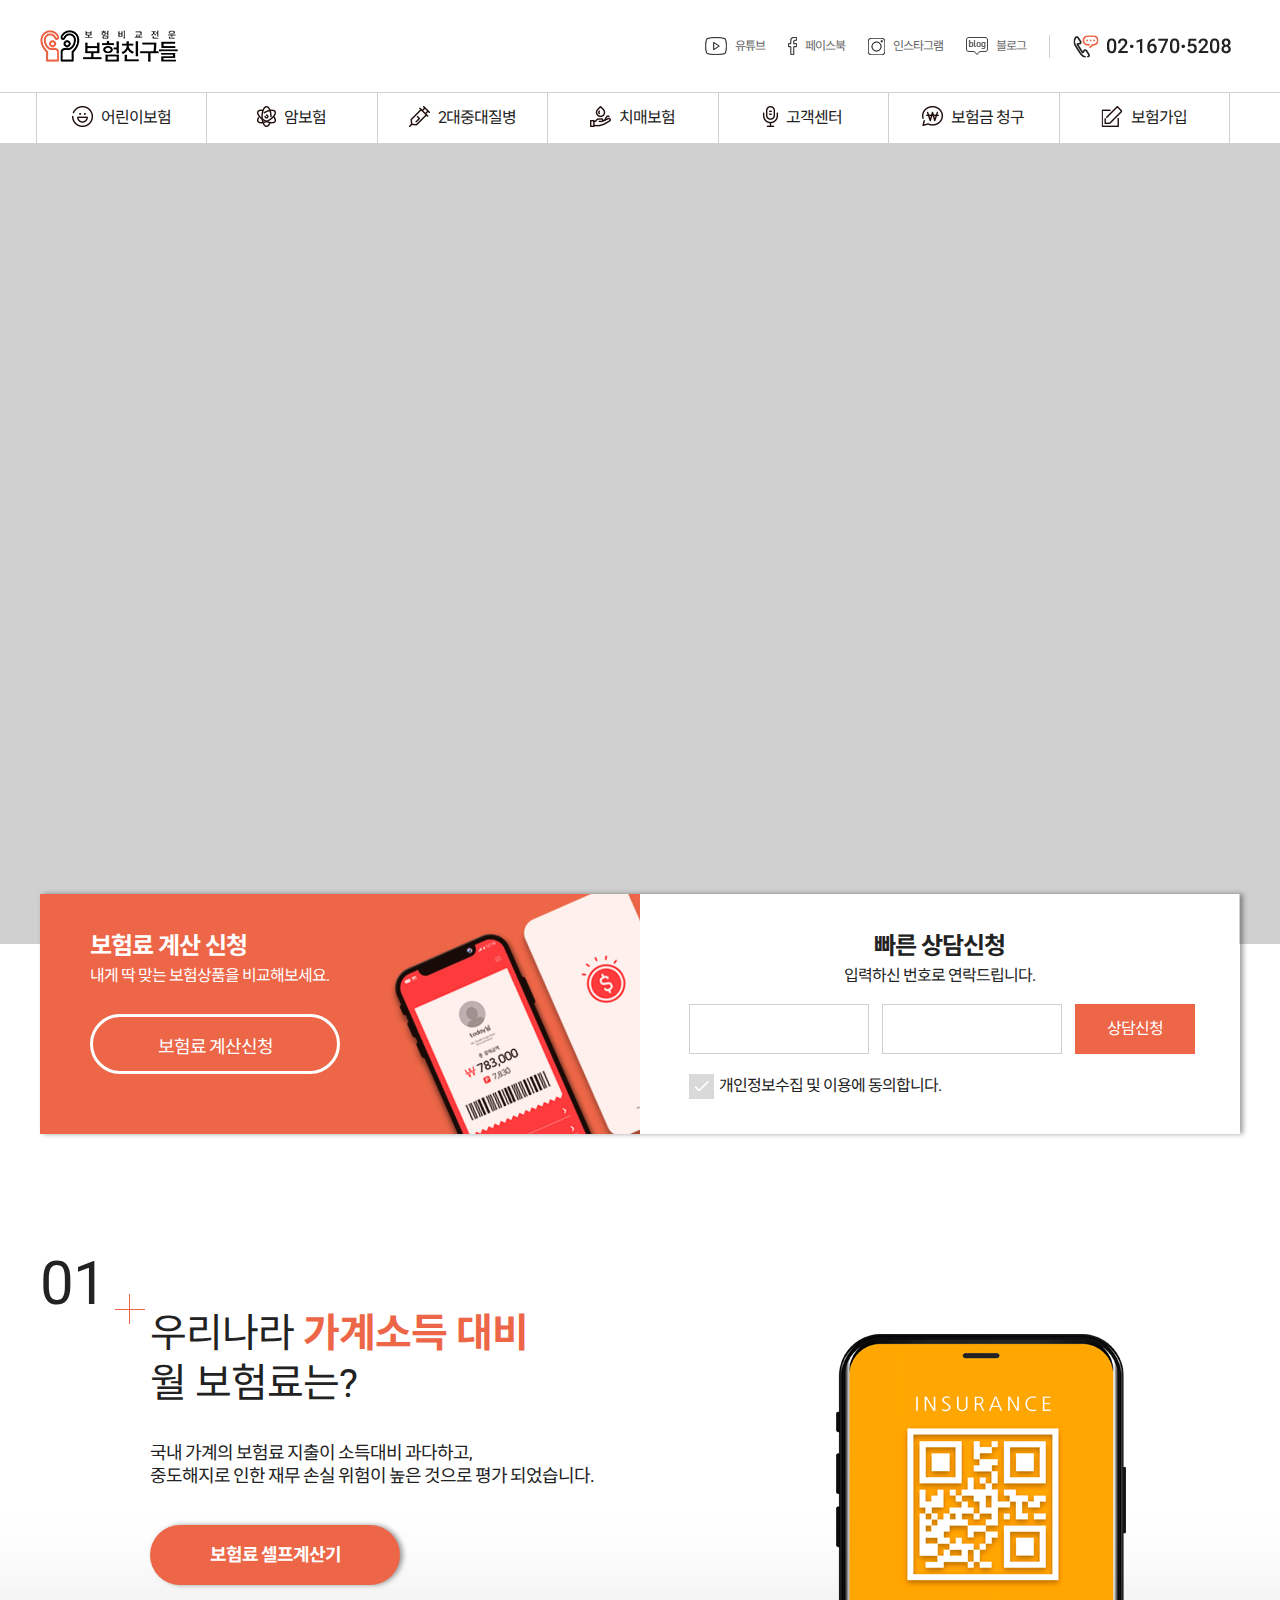
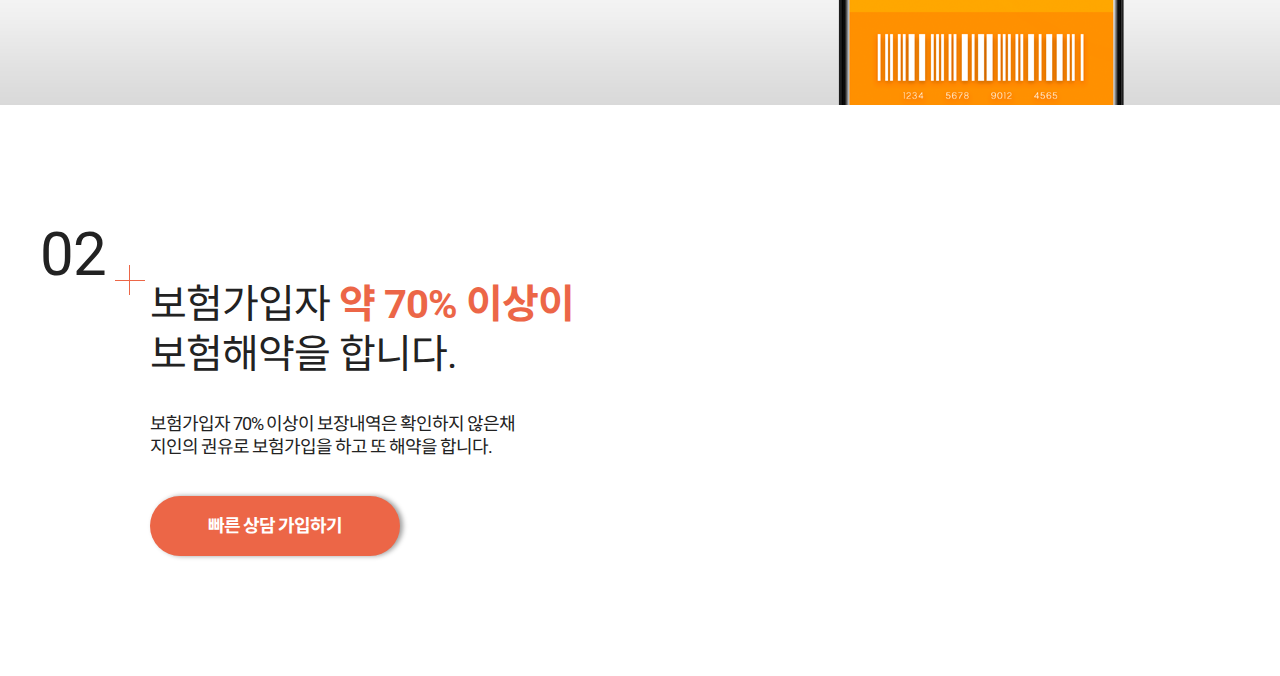
==== bm_main_re/index.html @ 1f509133 "no message" ====
<!DOCTYPE html>
<html lang="en">
<head>
    <meta charset="UTF-8">
    <meta name="viewport" content="width=device-width, initial-scale=1.0">
    <link rel="stylesheet" href="css/element.css">
    <link rel="stylesheet" href="css/default.css">
    <title>Document</title>
</head>
<body>
    <div id="wrap">
        <header>
                <div class="head">
                    <div class="wrap">
                    <h1><img src="image/logo.png" alt=""></h1>
                    <div class='head_caption'>
                        <ul>
                            <li>
                                <a href=''>
                                    <img src="image/head-youtube.png" alt="">
                                    <span>유튜브</span>
                                </a>
                            </li>
                            <li>
                                <a href=''>
                                    <img src="image/head-fb.png" alt="">
                                    <span>페이스북</span>
                                </a>
                            </li>
                            <li>
                                <a href=''>
                                    <img src="image/head-ins.png" alt="">
                                    <span>인스타그램</span>
                                </a>
                            </li>
                            <li>
                                <a href=''>
                                    <img src="image/head-blog.png" alt="">
                                    <span>블로그</span>
                                </a>
                            </li>
                        </ul>
                        <div class="line"></div>
                        <img src="image/head-tel.png" alt="">
                        </div>
                    </div>
                </div>




                <div class="gnb">
                    <div class="wrap">
                        <ul>
                            <li>
                                <a href="">
                                    <img src="image/gnb-1.png" alt="" class="beactive">
                                    <img src="image/active-gnb-1.png" alt="" class="active">
                                    <span>어린이보험</span>
                                </a>
                            </li>
                            <li>
                                <a href="">
                                    <img src="image/gnb-2.png" alt="" class="beactive">
                                    <img src="image/active-gnb-2.png" alt="" class="active">
                                    <span>암보험</span>
                                </a>
                            </li>
                            <li>
                                <a href="">
                                    <img src="image/gnb-3.png" alt="" class="beactive">
                                    <img src="image/active-gnb-3.png" alt="" class="active">
                                    <span>2대중대질병</span>
                                </a>
                            </li>
                            <li>
                                <a href="">
                                    <img src="image/gnb-4.png" alt="" class="beactive">
                                    <img src="image/active-gnb-4.png" alt="" class="active">
                                    <span>치매보험</span>
                                </a>
                            </li>
                            <li>
                                <a href="">
                                    <img src="image/gnb-5.png" alt="" class="beactive">
                                    <img src="image/active-gnb-5.png" alt="" class="active">
                                    <span>고객센터</span>
                                </a>
                            </li>
                            <li>
                                <a href="">
                                    <img src="image/gnb-6.png" alt="" class="beactive">
                                    <img src="image/active-gnb-6.png" alt="" class="active">
                                    <span>보험금 청구</span>
                                </a>
                            </li>
                            <li>
                                <a href="">
                                    <img src="image/gnb-7.png" alt="" class="beactive">
                                    <img src="image/active-gnb-7.png" alt="" class="active">
                                    <span>보험가입</span>
                                </a>
                            </li>
                        </ul>
                    </div>
                </div>
        </header>
        <section class="main con1 slider">

        </section>
        <section class='main con2 box_application'>
            <div class="wrap">
                <div class="application left_application">
                    <h3>보험료 계산 신청</h3>
                    <p>내게 딱 맞는 보험상품을 비교해보세요.</p>
                    <div class="btn">
                        보험료 계산신청
                    </div>
                    <img src="image/main-secion2-obj.png" alt="obj">
                </div>
                <div class="application right_application">
                    <h3>빠른 상담신청</h3>
                    <p>입력하신 번호로 연락드립니다.</p>
                    <div class="input_area">
                        <input type="text">
                        <input type="text">
                        <div class="submit">상담신청</div>
                    </div>
                    <div class="checkbox">
                        <input type="checkbox" id="checkbox_1" value="" />
                        <label for="checkbox_1">개인정보수집 및 이용에 동의합니다.</label>
                    </div>
                </div>
            </div>
        </section>
        <section class="main con3">
            <div class="wrap">
                <div class="text_area">
                    <h2>01 <img src="image/main-section-plus.png" alt=""></h2>
                    <h4>우리나라 <span>가계소득 대비</span></h4>
                    <h4>월 보험료는?</h4>
                    <p class='mt40'>국내 가계의 보험료 지출이 소득대비 과다하고,</p>
                    <p>중도해지로 인한 재무 손실 위험이 높은 것으로 평가 되었습니다.</p>
                    <div class="btn">보험료 셀프계산기</div>
                </div>
            </div>
        </section>
        <section class="main con4">
            <div class="wrap">
                <div class="text_area">
                    <h2>02 <img src="image/main-section-plus.png" alt=""></h2>
                    <h4>보험가입자 <span>약 70% 이상이</span></h4>
                    <h4>보험해약을 합니다.</h4>
                    <p class='mt40'>보험가입자 70% 이상이 보장내역은 확인하지 않은채 </p>
                    <p>지인의 권유로 보험가입을 하고 또 해약을 합니다.</p>
                    <div class="btn">빠른 상담 가입하기</div>
                </div>
            </div>
        </section>
    </div>
</body>
</html>
---- bm_main_re/css/element.css ----
@import url('https://fonts.googleapis.com/css?family=Noto+Sans+KR:300,400,700|Roboto:300,400,700&display=swap&subset=korean');
/* http://meyerweb.com/eric/tools/css/reset/ 
   v2.0 | 20110126
   License: none (public domain)
*/
html, body, div, span, applet, object, iframe,
h1, h2, h3, h4, h5, h6, p, blockquote, pre,
a, abbr, acronym, address, big, cite, code,
del, dfn, em, img, ins, kbd, q, s, samp,
small, strike, strong, sub, sup, tt, var,
b, u, i, center,
dl, dt, dd, ol, ul, li,
fieldset, form, label, legend,
table, caption, tbody, tfoot, thead, tr, th, td,
article, aside, canvas, details, embed, 
figure, figcaption, footer, header, hgroup, 
menu, nav, output, ruby, section, summary,
time, mark, audio, video {
	margin: 0;
	padding: 0;
	border: 0;
	font-size: 100%;
	font: inherit;
	vertical-align: baseline;
}
/* HTML5 display-role reset for older browsers */
article, aside, details, figcaption, figure, 
footer, header, hgroup, menu, nav, section {
	display: block;
}
body {
	line-height: 1;
}
ol, ul {
	list-style: none;
}
blockquote, q {
	quotes: none;
}
blockquote:before, blockquote:after,
q:before, q:after {
	content: '';
	content: none;
}
table {
	border-collapse: collapse;
	border-spacing: 0;
}
/* input */
input,textarea{font-weight:400; border-radius:0; box-sizing:border-box;
    -webkit-appearance:none;
    -moz-appearance:none;
	appearance:none;
	resize: none;
}
input{display:block; height:30px; padding:0 10px; line-height:30px; border:1px solid #e0e0e0; outline:none; transition:all 0.2s ease}
textarea{padding:10px; border:1px solid #e0e0e0; outline:none; transition:all 0.2s ease}
input:focus,select:focus,textarea:focus{border:1px solid #999; background:#f6f6f6; transition:all 0.2s ease}
select::-ms-expand{display:none}
select{
    position:relative; display:block; height:30px; font-weight:400; box-sizing:border-box;
    padding:0 5px; border:1px solid #e0e0e0; border-radius:0; outline:none; transition:all 0.2s ease;
    background:#fff url('../image/arrow_b.png') no-repeat right;
    -webkit-appearance:none;
    -moz-appearance:none;
}
select:focus{
    background:#fff url('../image/arrow_t.png') no-repeat right;
    border:1px solid #999;
}

/*table element*/
.t_center{text-align: center; padding: 0px;}
.col_l{ border-right: 1px solid #d0d0d0;}
td.col1{ text-align: center; }
th.row2{line-height: 100px; box-sizing: border-box;}
/* page */
.page{clear:both; margin:30px auto 10px auto; text-align:center}
.page span{cursor: pointer; display:inline-block; border:1px solid #dfdfdf; width:30px; height:30px; line-height:30px; background:#fff; margin: 2px; font-size: 14px;}
.page span.on{border:1px solid #ec6647; color:white; background-color: #ec6647;}
.page span:hover{border:1px solid #ec6647; color:#ec6647;}
.page span.none{pointer-events:none; opacity:0.3}
.page span img{width: 5px; vertical-align: middle; margin-top: -5px;}

/* Checkbox Setting */
.checkbox.checkbox-css {position:relative}
.checkbox.checkbox-css.checkbox-inline{
	padding-left: 0;
}
.checkbox.checkbox-css label{padding-left:25px; min-height:20px; margin-top:0px; margin-bottom:0; cursor:pointer; display:inline-block}
.checkbox.checkbox-css.light label:before {
	content: '';
	position: absolute;
	left:0;
	top:8px;
	width: 18px;
	height: 18px;
	border: 1px solid rgba(1,1,1,0.3);
}
.checkbox.checkbox-css label:before {
	content: '';
	position: absolute;
	left:0;
	top:8px;
	width: 18px;
	height: 18px;
	border: 1px solid #c0c0c0;
}
.checkbox.checkbox-css input {
	display: none;
}
.checkbox.checkbox-css input:checked + label:after {
	content: '\e876';
	position: absolute;
	top:10px; left:4px;
    font-family:'Material Icons';
	font-size: 14px;
    font-weight:600;	
	color: #fff;
	line-height: 14px;
	width: 14px;
	text-align: center;
}
.checkbox.checkbox-css input:checked + label:before {
	background: #348fe2;
	border-color: #348fe2;
}
.checkbox.checkbox-css input:checked + label{color:#348fe2; font-weight:700}
.checkbox.checkbox-css.checkbox-success input:checked + label:before {
	background: #00acac;
	border-color: #00acac;
}
.checkbox.checkbox-css.checkbox-success input:checked + label{color:#00acac; font-weight:700}
.checkbox.checkbox-css.checkbox-info input:checked + label:before {
	background: #49b6d6;
	border-color: #49b6d6;
}
.checkbox.checkbox-css.checkbox-info input:checked + label{color:#49b6d6; font-weight:700}
.checkbox.checkbox-css.checkbox-danger input:checked + label:before {
	background: #f4514a;
	border-color: #f4514a;
}
.checkbox.checkbox-css.checkbox-danger input:checked + label{color:#f4514a; font-weight:700}
.checkbox.checkbox-css.checkbox-warning input:checked + label:before {
	background: #f59c1a;
	border-color: #f59c1a;
}
.checkbox.checkbox-css.checkbox-warning input:checked + label{color:#f59c1a; font-weight:700}
.checkbox.checkbox-css.checkbox-inverse input:checked + label:before {
	background: #2d353c;
	border-color: #2d353c;
}
.checkbox.checkbox-css.checkbox-inverse input:checked + label{color:#2d353c; font-weight:700}
.checkbox{position:relative}
.checkbox input{display:none}
.checkbox label{padding-left:30px; min-height:20px; margin-top:4px; margin-bottom:0; cursor:pointer; display:inline-block}
.checkbox label:before {content: url(../image/icon_chk.png); position:absolute; top:0; left:0; width:25px; height:25px; background:#d9d9d9}
.checkbox input:checked + label:after {content: url(../image/icon_chk.png); position:absolute; top:0; left:0}
.checkbox input:checked + label:before {background:#ec6647}
.checkbox input:checked + label{color:#ec6647}

.privacy{max-width:1200px; margin:0 auto; margin-top:50px}
.p_box{width:100%; height:150px; border:1px solid #d9d9d9; background:#f9f9f9; padding:20px; box-sizing:border-box; overflow:hidden; overflow-y:scroll}
.privacy p{font-size:14px; margin-bottom:20px}
.privacy ol{list-style:decimal; margin-left:10px}
.privacy li{font-size:13px; color:#666; line-height:20px; margin-bottom:10px}
.privacy .checkbox{margin-top:10px}

.form_area{max-width:1200px; margin:0 auto; margin-top:50px; border-top:2px solid #444; border-bottom:1px solid #444}
.form_area input[type=text],select{display:inline-block; width:40%}
.form_area .form_select>div{display:inline-block; width:70%; text-align:center}
.form_area .form_select>div div{width:30%; display:inline-block; text-align:left; box-sizing:border-box}
.form_area .form_select>div div:nth-child(1){float:left}
.form_area .form_select>div div:nth-child(3){float:right}
.form_area .radio label{display:block; width:100%; height:40px; line-height:40px; border:1px solid #d9d9d9; box-sizing:border-box}
.form_area>div{display:block; width:100%; padding:10px 0; border-bottom:1px solid #f0f0f0}
.form_area>div>p{display:inline-block; width:20%; font-size:16px; padding-left:20px; vertical-align:middle}
.form_area>div:last-child{border-bottom:0}
.form_area .txt p{vertical-align:top}
.form_area .wid70 input{width:70%}
.form_area .wid20 input{width:20%}
textarea{position:relative; width:70%; height:200px; border:1px solid #d9d9d9; padding:10px; transition:all 0.3s ease;}
textarea:focus{border:1px solid #666; background:#f9f9f9}
	
	#nav-icon3{
		width: 30px;
		height: 30px;
		position: relative;
		display: none;
		top: 10px;
		-webkit-transform: rotate(0deg);
		-moz-transform: rotate(0deg);
		-o-transform: rotate(0deg);
		transform: rotate(0deg);
		-webkit-transition: .5s ease-in-out;
		-moz-transition: .5s ease-in-out;
		-o-transition: .5s ease-in-out;
		transition: .5s ease-in-out;
		cursor: pointer;
		overflow-x: hidden;
	}
	
	#nav-icon3 span{
		display: block;
		position: absolute;
		height: 3px;
		width: 100%;
		background: #222;
		border-radius: 9px;
		opacity: 1;
		left: 0;
		-webkit-transform: rotate(0deg);
		-moz-transform: rotate(0deg);
		-o-transform: rotate(0deg);
		transform: rotate(0deg);
		-webkit-transition: .25s ease-in-out;
		-moz-transition: .25s ease-in-out;
		-o-transition: .25s ease-in-out;
		transition: .25s ease-in-out;
	}
	
	#nav-icon3 span:nth-child(1) {
		top: 0px;
	}
	#nav-icon3 span:nth-child(2),#nav-icon3 span:nth-child(3) {
		top: 10px;
	}
	#nav-icon3 span:nth-child(4) {
		top: 20px;
		background-color: #ec6647;

	}
	/* #nav-icon3.open{right: 0%; position: absolute;} */
	#nav-icon3.open span:nth-child(1) {
		top: 18px;
		width: 0%;
	}
	
	#nav-icon3.open span:nth-child(2) {
		-webkit-transform: rotate(45deg);
		-moz-transform: rotate(45deg);
		-o-transform: rotate(45deg);
		transform: rotate(45deg);
		left: 0%;
	}
	
	#nav-icon3.open span:nth-child(3) {
		-webkit-transform: rotate(-45deg);
		-moz-transform: rotate(-45deg);
		-o-transform: rotate(-45deg);
		transform: rotate(-45deg);
	}
	
	#nav-icon3.open span:nth-child(4) {
		top: 18px;
		width: 0%;
		left: 50%;
	}
/* custom */
*{width: 100%; height: auto; background-size: cover; background-position: center; background-repeat: no-repeat;}
html,body,ul,ol,li,img,div,span,iframe,a,p,input,textarea,select,i{
	font-family:'Roboto','Noto Sans KR', sans-serif; font-weight:400; font-style:normal; font-size:16px; word-break:keep-all; color:#222;text-decoration: none;
}
html,body{overflow-x: hidden; min-width: 360px;}
img{width: 100%; vertical-align: middle;}
h1,h2,h3,h4,h5,h6,p,div,span{letter-spacing: -1px;}
h2{font-size: 60px; text-align: left;}/*80px*/
h3{font-size: 24px;}
h4{font-size: 40px;}
h3.mid{font-size: 1.875rem;}/*30px*/
h5{font-size: 1.5rem;} /*24px*/
p{font-size: 1rem;} /*16px*/
div.wrap{max-width: 1200px; margin: 0 auto;}
div.btn{
	width: 250px;
    height: 60px;
	font-size: 18px;
	text-align: center;
    border-radius: 50px;
    box-sizing: border-box;
	line-height: 60px;
	cursor: pointer;
}
.pc{}
.mo{display: none;}

.mt40{
	margin-top: 40px;
}
---- bm_main_re/css/default.css ----
header {
    width: 100%;
    height: auto;
    border-bottom: 1px solid #d0d0d0;
}

header img {
    width: auto;
}

header div.head {
    padding: 30px 0px;
    border-bottom: 1px solid #d0d0d0;
}

header div.head h1 {
    width: 39%;
    display: inline-block;
}

header div.head h1 img {
    width: auto;
}

header div.head div.head_caption {
    display: inline-block;
    width: 60%;
    vertical-align: middle;
    text-align: right;
}

header div.head div.head_caption ul {
    display: inline;
}

header div.head div.head_caption ul li {
    display: inline;
    color: #666;
    margin-right: 20px;
}

header div.head div.head_caption ul li:nth-last-child(1) {
    margin: 0;
}

header div.head div.head_caption ul li span {
    color: #666;
    font-size: 12px;
    margin-left: 5px;
}

header div.head div.head_caption div.line {
    display: inline-block;
    width: 1px;
    height: 23px;
    background-color: #d0d0d0;
    vertical-align: middle;
    margin: 0px 20px;
}

div.gnb ul li {
    width: calc(100%/7);
    margin-left: -4px;
    text-align: center;
    box-sizing: border-box;
    border-right: 1px solid #d0d0d0;
    font-size: 16px;
    height: 50px;
    display: inline-block;
    vertical-align: middle;
    position: relative;
    line-height: 50px;
}

div.gnb ul li:nth-child(1) {
    border-left: 1px solid #d0d0d0;
}

div.gnb ul li:hover span {
    color: #ec6647;
}

img.active {
    display: none;
}

div.gnb ul li:hover img.beactive {
    display: none;
}

div.gnb ul li:hover img.active {
    display: inline;
}

div.gnb ul li:hover::after {
    width: 100%;
}

div.gnb ul li::after {
    content: '';
    display: block;
    position: relative;
    width: 0%;
    height: 2px;
    top: -1px;
    background-color: #ec6647;
    transition: 0.1s ease-in-out;
    margin: 0 auto;

}

div.gnb ul li img {
    vertical-align: middle;
    margin-top: -5px;
    margin-right: 5px;
}

div.gnb ul li span {
    vertical-align: top;
}

section.main.con1 {
    width: 100%;
    height: 800px;
    background-color: #d0d0d0;

}

section.main.con2 {
    height: auto;
    margin-top: -50px;
}

section.main.con2 div.wrap {
    -webkit-box-shadow: 3px 0px 5px 0px rgba(0, 0, 0, 0.38);
    -moz-box-shadow: 3px 0px 5px 0px rgba(0, 0, 0, 0.38);
    box-shadow: 3px 0px 5px 0px rgba(0, 0, 0, 0.38);
}

section.main.con2 div.application {
    width: 50%;
    padding: 40px 0px 0px 0px;
    box-sizing: border-box;
    display: inline-block;
    min-height: 240px;
    vertical-align: top;
}

section.main.con2 div.left_application {
    background-color: #ec6647;
    padding-left: 50px;
    position: relative;
    overflow: hidden;
}

section.main.con2 div.left_application img {
    width: auto;
    position: absolute;
    right: -80px;
    top: -10px
}

section.main.con2 div.left_application div.btn {
	border: 3px solid #fff;
    color: #fff;
    margin-top: 30px;
}
section.main.con2 div.application h3{font-weight: bold;}
section.main.con2 div.application h3,
section.main.con2 div.application p {
    color: #fff;
    margin-bottom: 10px;
}

section.main.con2 div.right_application {
    margin-left: -4px;
    background-color: #fff;
}

section.main.con2 div.right_application h3,
section.main.con2 div.right_application p {
    color: #222;
    text-align: center;
}
section.main.con2 div.right_application div.input_area{margin: 20px 0px; padding-left: 50px;}
section.main.con2 div.right_application input[type=text],
section.main.con2 div.right_application div.submit
{display: inline-block; max-width: 180px; height: 50px; vertical-align: middle; margin-right: 10px; box-sizing: border-box;}
section.main.con2 div.right_application div.input_area input[type=text]{border: 1px solid #d0d0d0;}
section.main.con2 div.right_application div.checkbox{margin-left: 50px;}
section.main.con2 div.right_application div.submit{max-width: 120px; background-color: #ec6647; line-height: 50px;cursor: pointer; color: #fff; text-align: center;}

section.main.con3 div.wrap,
section.main.con4 div.wrap
{padding: 120px 0px;}
section.main div.text_area {width: 50%; display: inline-block;}
section.main div.text_area h2{position: relative;}
section.main div.text_area h2 img{width: auto; position: absolute; bottom: -10px; left: 75px;}
section.main div.text_area h4 span{font-size: 40px; color: #ec6647; font-weight: bold;}
section.main div.text_area h4{padding-left: 110px; margin-bottom: 10px;}
section.main div.text_area p{padding-left: 110px; font-size: 18px; margin-bottom: 5px;}
section.main div.text_area div.btn{background-color: #ec6647; margin-left: 110px; margin-top: 40px; color: #fff; font-weight: bold;
    -webkit-box-shadow: 3px 0px 5px 0px rgba(0, 0, 0, 0.38);
    -moz-box-shadow: 3px 0px 5px 0px rgba(0, 0, 0, 0.38);
    box-shadow: 3px 0px 5px 0px rgba(0, 0, 0, 0.38);}

section.main.con3{background-image: url(../image/section-banner-gradiation_bg.png); background-size: auto; background-position:bottom; background-repeat: no-repeat;}
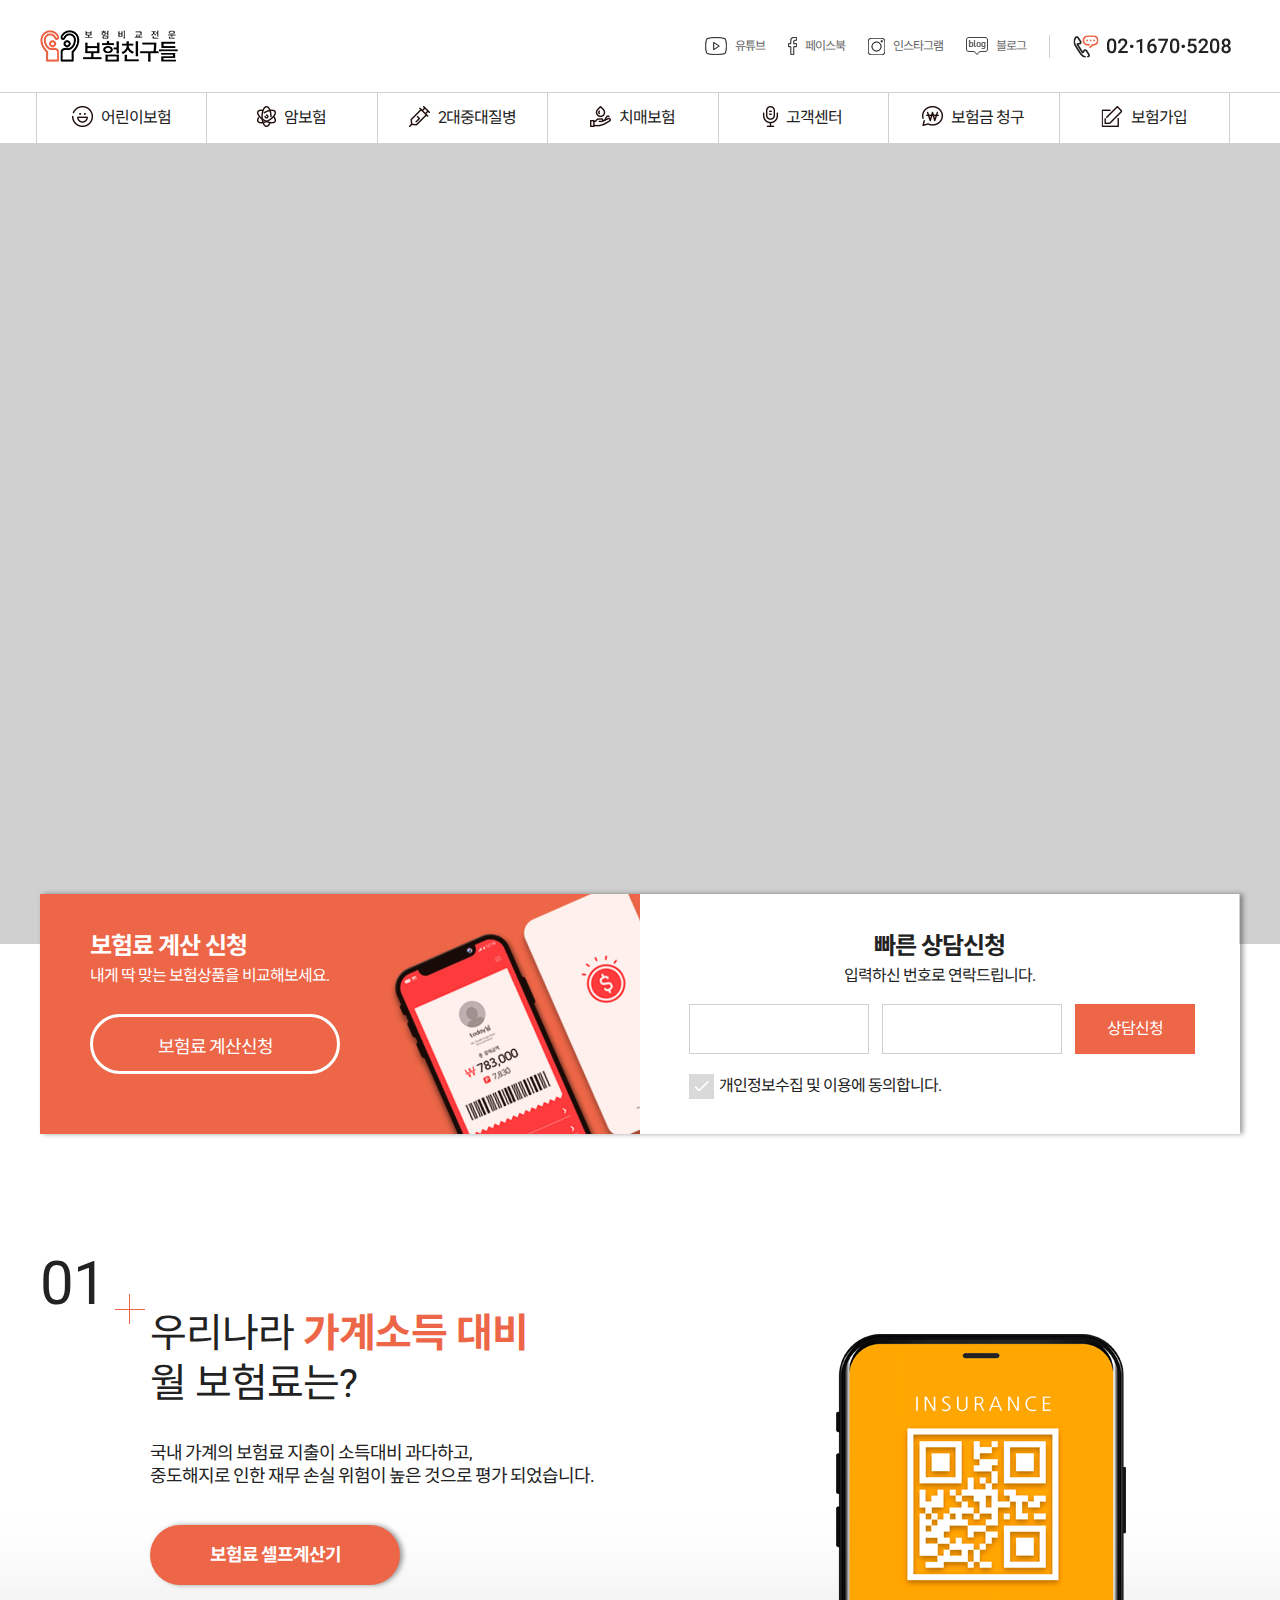
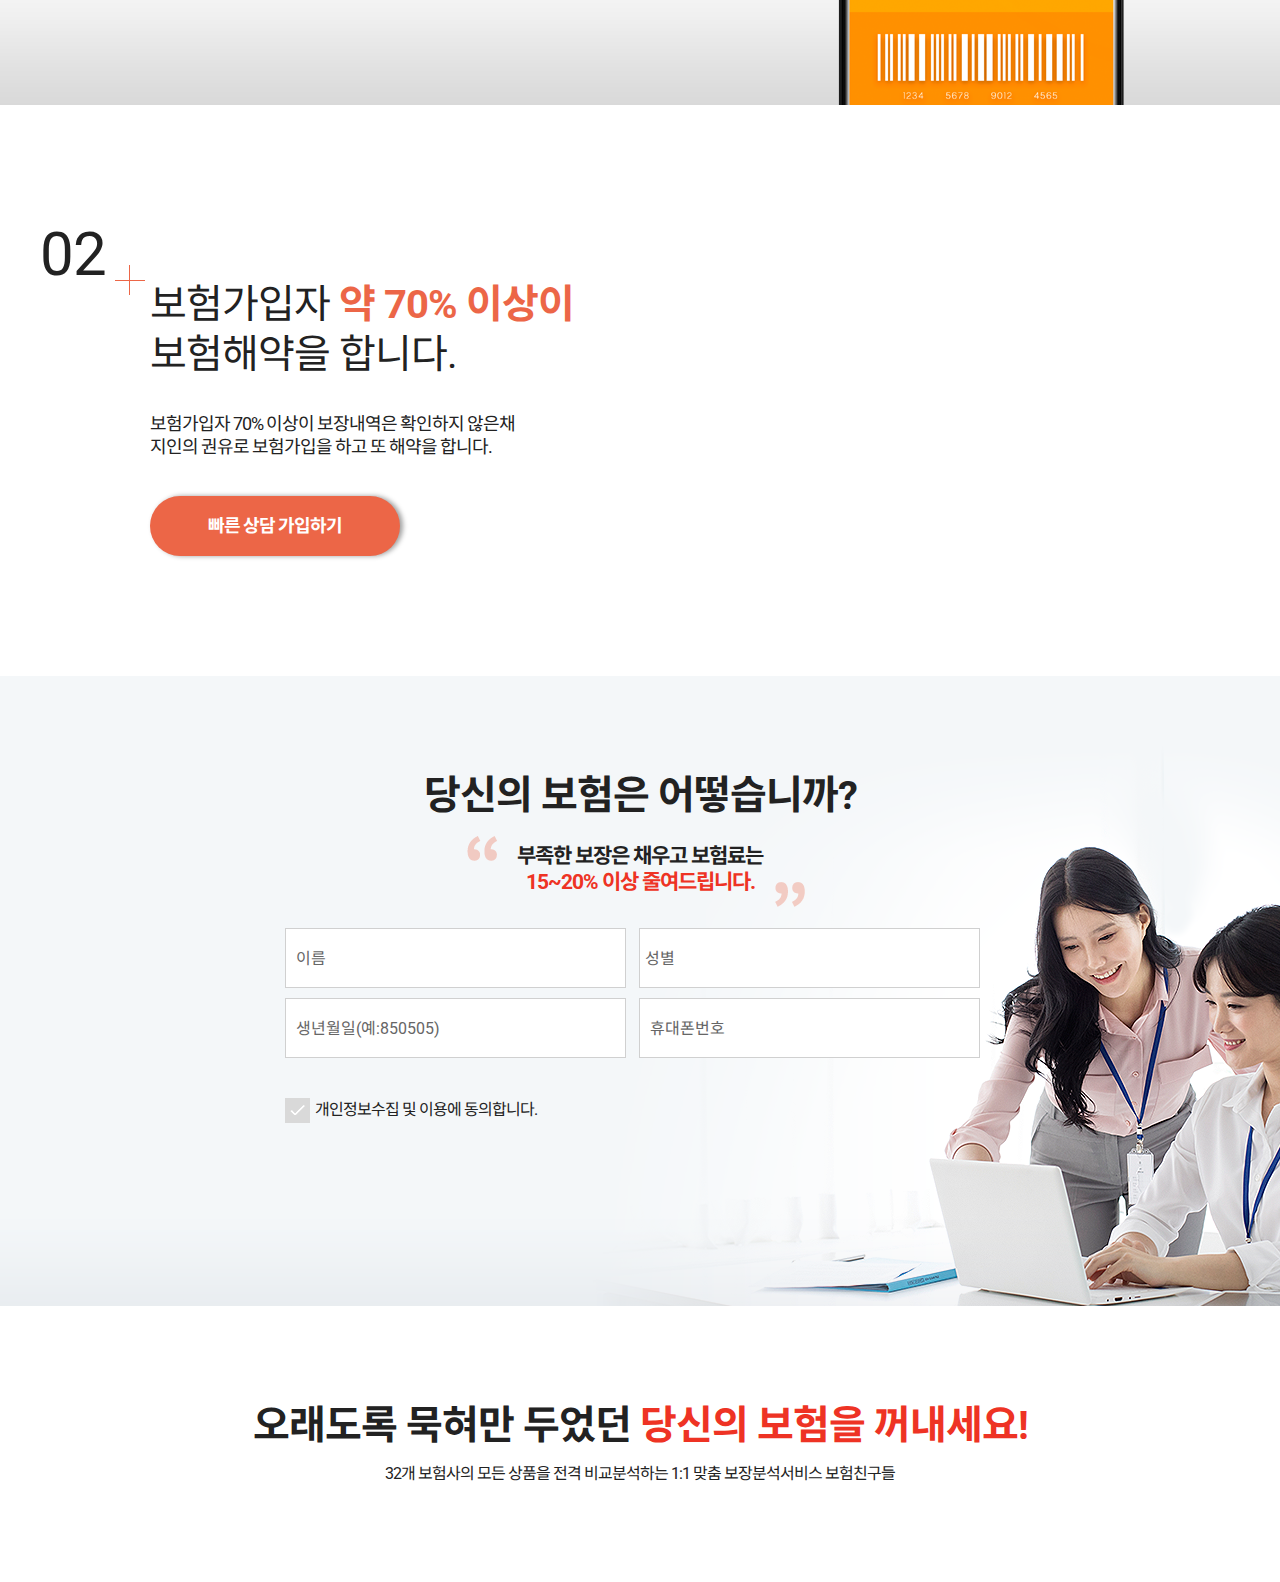
==== commit da2c349a: "no message" ====
--- a/bm_main_re/index.html
+++ b/bm_main_re/index.html
@@ -1,5 +1,6 @@
 <!DOCTYPE html>
 <html lang="en">
+
 <head>
     <meta charset="UTF-8">
     <meta name="viewport" content="width=device-width, initial-scale=1.0">
@@ -7,11 +8,12 @@
     <link rel="stylesheet" href="css/default.css">
     <title>Document</title>
 </head>
+
 <body>
     <div id="wrap">
         <header>
-                <div class="head">
-                    <div class="wrap">
+            <div class="head">
+                <div class="wrap">
                     <h1><img src="image/logo.png" alt=""></h1>
                     <div class='head_caption'>
                         <ul>
@@ -42,68 +44,68 @@
                         </ul>
                         <div class="line"></div>
                         <img src="image/head-tel.png" alt="">
-                        </div>
-                    </div>
-                </div>
-
-
-
-
-                <div class="gnb">
-                    <div class="wrap">
-                        <ul>
-                            <li>
-                                <a href="">
-                                    <img src="image/gnb-1.png" alt="" class="beactive">
-                                    <img src="image/active-gnb-1.png" alt="" class="active">
-                                    <span>어린이보험</span>
-                                </a>
-                            </li>
-                            <li>
-                                <a href="">
-                                    <img src="image/gnb-2.png" alt="" class="beactive">
-                                    <img src="image/active-gnb-2.png" alt="" class="active">
-                                    <span>암보험</span>
-                                </a>
-                            </li>
-                            <li>
-                                <a href="">
-                                    <img src="image/gnb-3.png" alt="" class="beactive">
-                                    <img src="image/active-gnb-3.png" alt="" class="active">
-                                    <span>2대중대질병</span>
-                                </a>
-                            </li>
-                            <li>
-                                <a href="">
-                                    <img src="image/gnb-4.png" alt="" class="beactive">
-                                    <img src="image/active-gnb-4.png" alt="" class="active">
-                                    <span>치매보험</span>
-                                </a>
-                            </li>
-                            <li>
-                                <a href="">
-                                    <img src="image/gnb-5.png" alt="" class="beactive">
-                                    <img src="image/active-gnb-5.png" alt="" class="active">
-                                    <span>고객센터</span>
-                                </a>
-                            </li>
-                            <li>
-                                <a href="">
-                                    <img src="image/gnb-6.png" alt="" class="beactive">
-                                    <img src="image/active-gnb-6.png" alt="" class="active">
-                                    <span>보험금 청구</span>
-                                </a>
-                            </li>
-                            <li>
-                                <a href="">
-                                    <img src="image/gnb-7.png" alt="" class="beactive">
-                                    <img src="image/active-gnb-7.png" alt="" class="active">
-                                    <span>보험가입</span>
-                                </a>
-                            </li>
-                        </ul>
-                    </div>
-                </div>
+                    </div>
+                </div>
+            </div>
+
+
+
+
+            <div class="gnb">
+                <div class="wrap">
+                    <ul>
+                        <li>
+                            <a href="">
+                                <img src="image/gnb-1.png" alt="" class="beactive">
+                                <img src="image/active-gnb-1.png" alt="" class="active">
+                                <span>어린이보험</span>
+                            </a>
+                        </li>
+                        <li>
+                            <a href="">
+                                <img src="image/gnb-2.png" alt="" class="beactive">
+                                <img src="image/active-gnb-2.png" alt="" class="active">
+                                <span>암보험</span>
+                            </a>
+                        </li>
+                        <li>
+                            <a href="">
+                                <img src="image/gnb-3.png" alt="" class="beactive">
+                                <img src="image/active-gnb-3.png" alt="" class="active">
+                                <span>2대중대질병</span>
+                            </a>
+                        </li>
+                        <li>
+                            <a href="">
+                                <img src="image/gnb-4.png" alt="" class="beactive">
+                                <img src="image/active-gnb-4.png" alt="" class="active">
+                                <span>치매보험</span>
+                            </a>
+                        </li>
+                        <li>
+                            <a href="">
+                                <img src="image/gnb-5.png" alt="" class="beactive">
+                                <img src="image/active-gnb-5.png" alt="" class="active">
+                                <span>고객센터</span>
+                            </a>
+                        </li>
+                        <li>
+                            <a href="">
+                                <img src="image/gnb-6.png" alt="" class="beactive">
+                                <img src="image/active-gnb-6.png" alt="" class="active">
+                                <span>보험금 청구</span>
+                            </a>
+                        </li>
+                        <li>
+                            <a href="">
+                                <img src="image/gnb-7.png" alt="" class="beactive">
+                                <img src="image/active-gnb-7.png" alt="" class="active">
+                                <span>보험가입</span>
+                            </a>
+                        </li>
+                    </ul>
+                </div>
+            </div>
         </header>
         <section class="main con1 slider">
 
@@ -157,6 +159,58 @@
                 </div>
             </div>
         </section>
+
+        <section class="main con5">
+            <div class="wrap">
+                <h4>당신의 보험은 어떻습니까?</h4>
+                <p><img src="image/main-secion5-obj-1.png" class='left obj' alt="">
+                    부족한 보장은 채우고 보험료는</p></br>
+                <p><span>15~20% 이상 줄여드립니다.</span>
+                    <img src="image/main-secion5-obj-2.png" class='right obj' alt="">
+                </p>
+
+                <div class='forms'>
+                    <ul>
+                        <li>
+                            <input type="text" placeholder="이름">
+                        </li>
+                        <li>
+                            <select name="" id="">
+                                <option value="">성별</option>
+                                <option value="">남성</option>
+                                <option value="">여성</option>
+                            </select>
+                        </li>
+
+                        <li>
+                            <input type="text" placeholder="생년월일(예:850505)">
+                        </li>
+
+                        <li>
+                            <input type="text" placeholder="휴대폰번호">
+                        </li>
+
+                    </ul>
+                </div>
+
+                <div class="checkbox">
+                    <input type="checkbox" id="checkbox_2" value="" />
+                    <label for="checkbox_2">개인정보수집 및 이용에 동의합니다.</label>
+                </div>
+
+            </div>
+        </section>
+
+        <section class="main con6">
+            <div class="wrap">
+                <h4>오래도록 묵혀만 두었던 <span>당신의 보험을 꺼내세요!</span></h4>
+                <p>32개 보험사의 모든 상품을 전격 비교분석하는 1:1 맞춤 보장분석서비스 <b>보험친구들</b></p>
+            </div>
+
+        </section>
+
+
     </div>
 </body>
+
 </html>--- a/bm_main_re/css/default.css
+++ b/bm_main_re/css/default.css
@@ -205,3 +205,42 @@
     box-shadow: 3px 0px 5px 0px rgba(0, 0, 0, 0.38);}
 
 section.main.con3{background-image: url(../image/section-banner-gradiation_bg.png); background-size: auto; background-position:bottom; background-repeat: no-repeat;}
+
+
+section.main.con5{ background-size: cover; height: 630px; background-image: url(../image/main-secion5-bg.png);}
+section.main.con5 div.wrap{padding: 100px 0px;  text-align: center;}
+section.main.con5 h4{font-weight: bold; text-align: center; margin-bottom: 30px;}
+section.main.con5 p{font-size: 21px; text-align: center; margin-bottom: 5px; font-weight: bold; position: relative; width: auto; display: inline-block;}
+section.main.con5 p span{font-size: 21px; color: #ee3324;font-weight: bold;}
+section.main.con5 img{width: auto;}
+section.main.con5 img.obj{position: absolute; opacity: 0.3;}
+section.main.con5 img.obj.left{left: -50px; top: -10px;}
+section.main.con5 img.obj.right{right: -50px; top: 10px;}
+section.main.con5 div.forms{max-width: 710px; margin: 30px auto; text-align: left;}
+section.main.con5 div.forms ul li{
+    display: inline-block;
+    width: 48%;
+    max-width: 350px;
+    margin-bottom: 10px;
+    margin-right: 10px;
+    /* margin: 5px; */
+}
+section.main.con5 div.forms ul li input,
+section.main.con5 div.forms ul li select
+{width: 100%; height: 60px; border: 1px solid #d0d0d0; color: #666;}
+section.main.con5 div.forms ul li input::placeholder{
+    color: #666;
+}
+
+section.main.con5 div.forms ul li input:focus,
+section.main.con5 div.forms ul li select:focus{
+    border: 2px solid #ec6647;
+}
+section.main.con5 div.checkbox{max-width: 710px;margin: 0 auto;}
+section.main.con5 div.checkbox label{text-align: left;}
+
+section.main.con6 div.wrap{padding: 100px 0px;}
+section.main.con6 h4{text-align: center; font-weight: bold;}
+section.main.con6 h4 span{font-size: 40px; font-weight: bold; color: #ee3324;}
+section.main.con6 p{text-align: center; margin-top: 20px;}
+
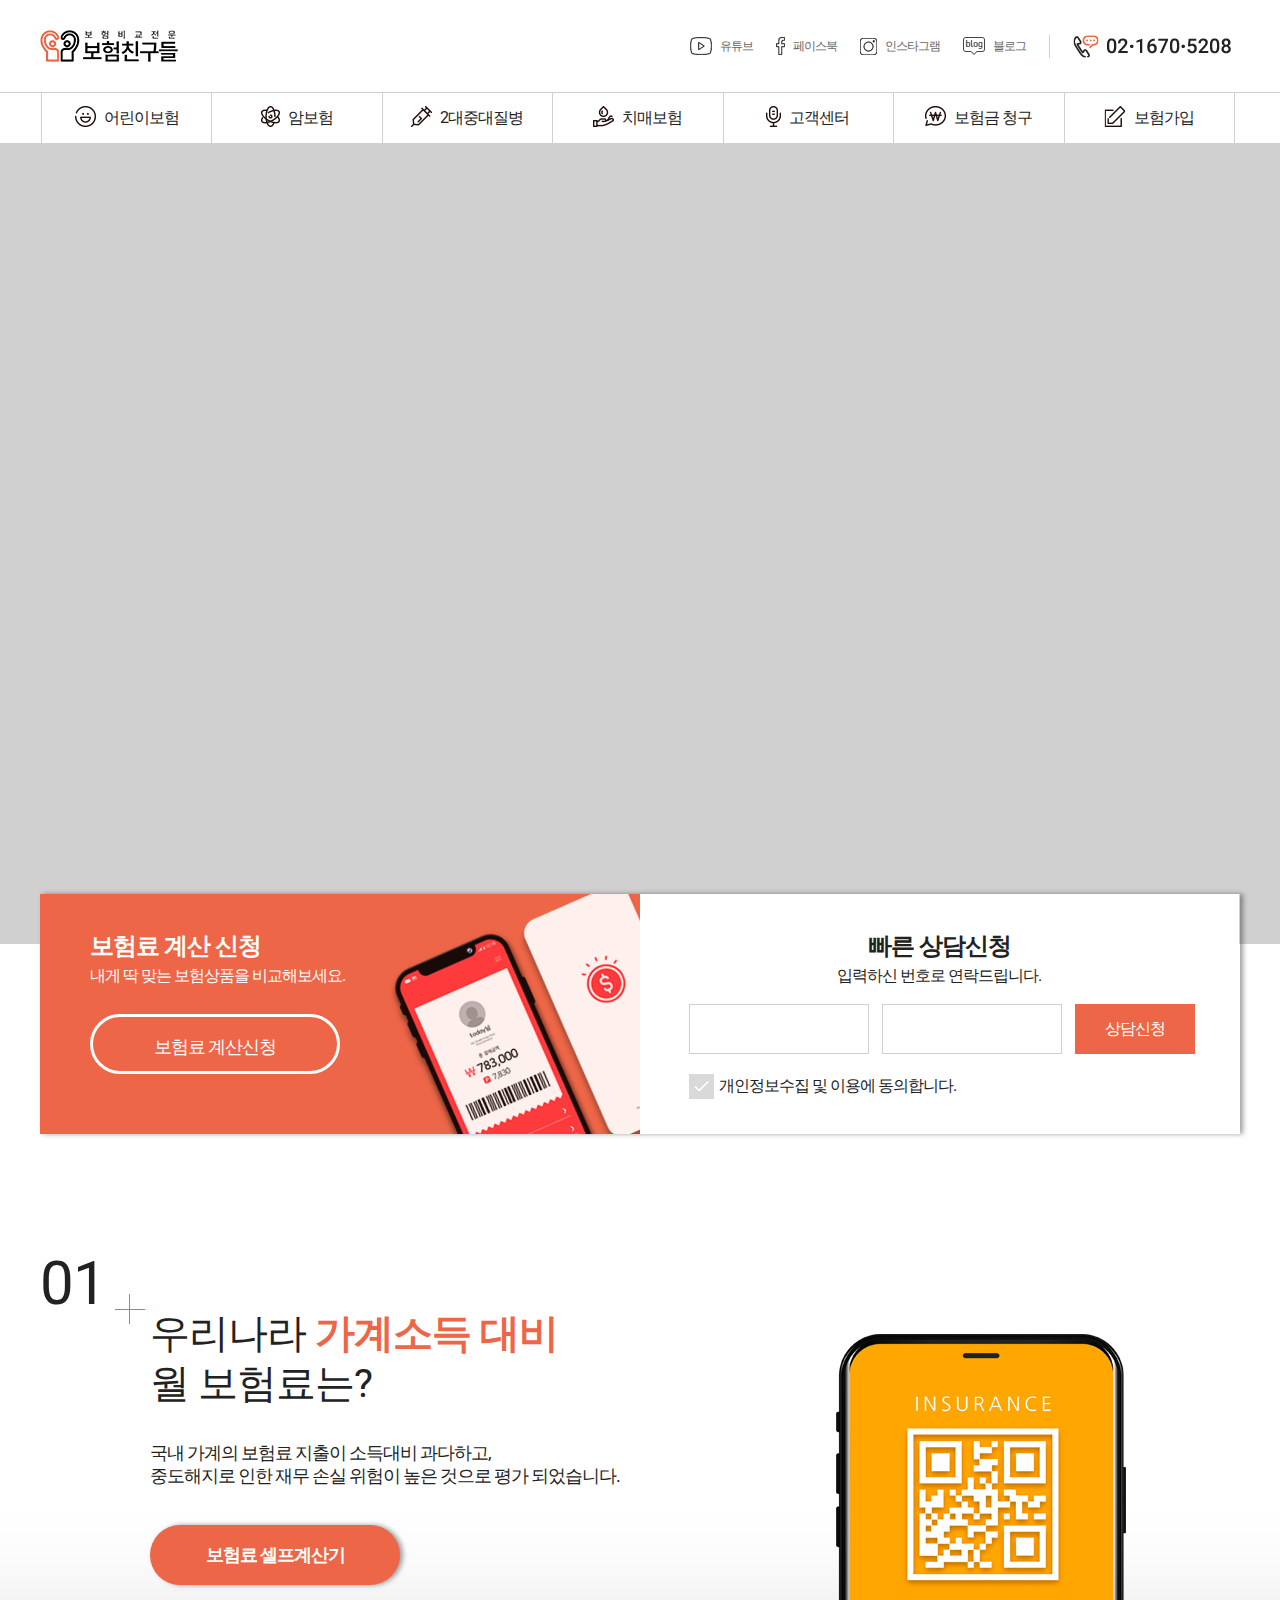
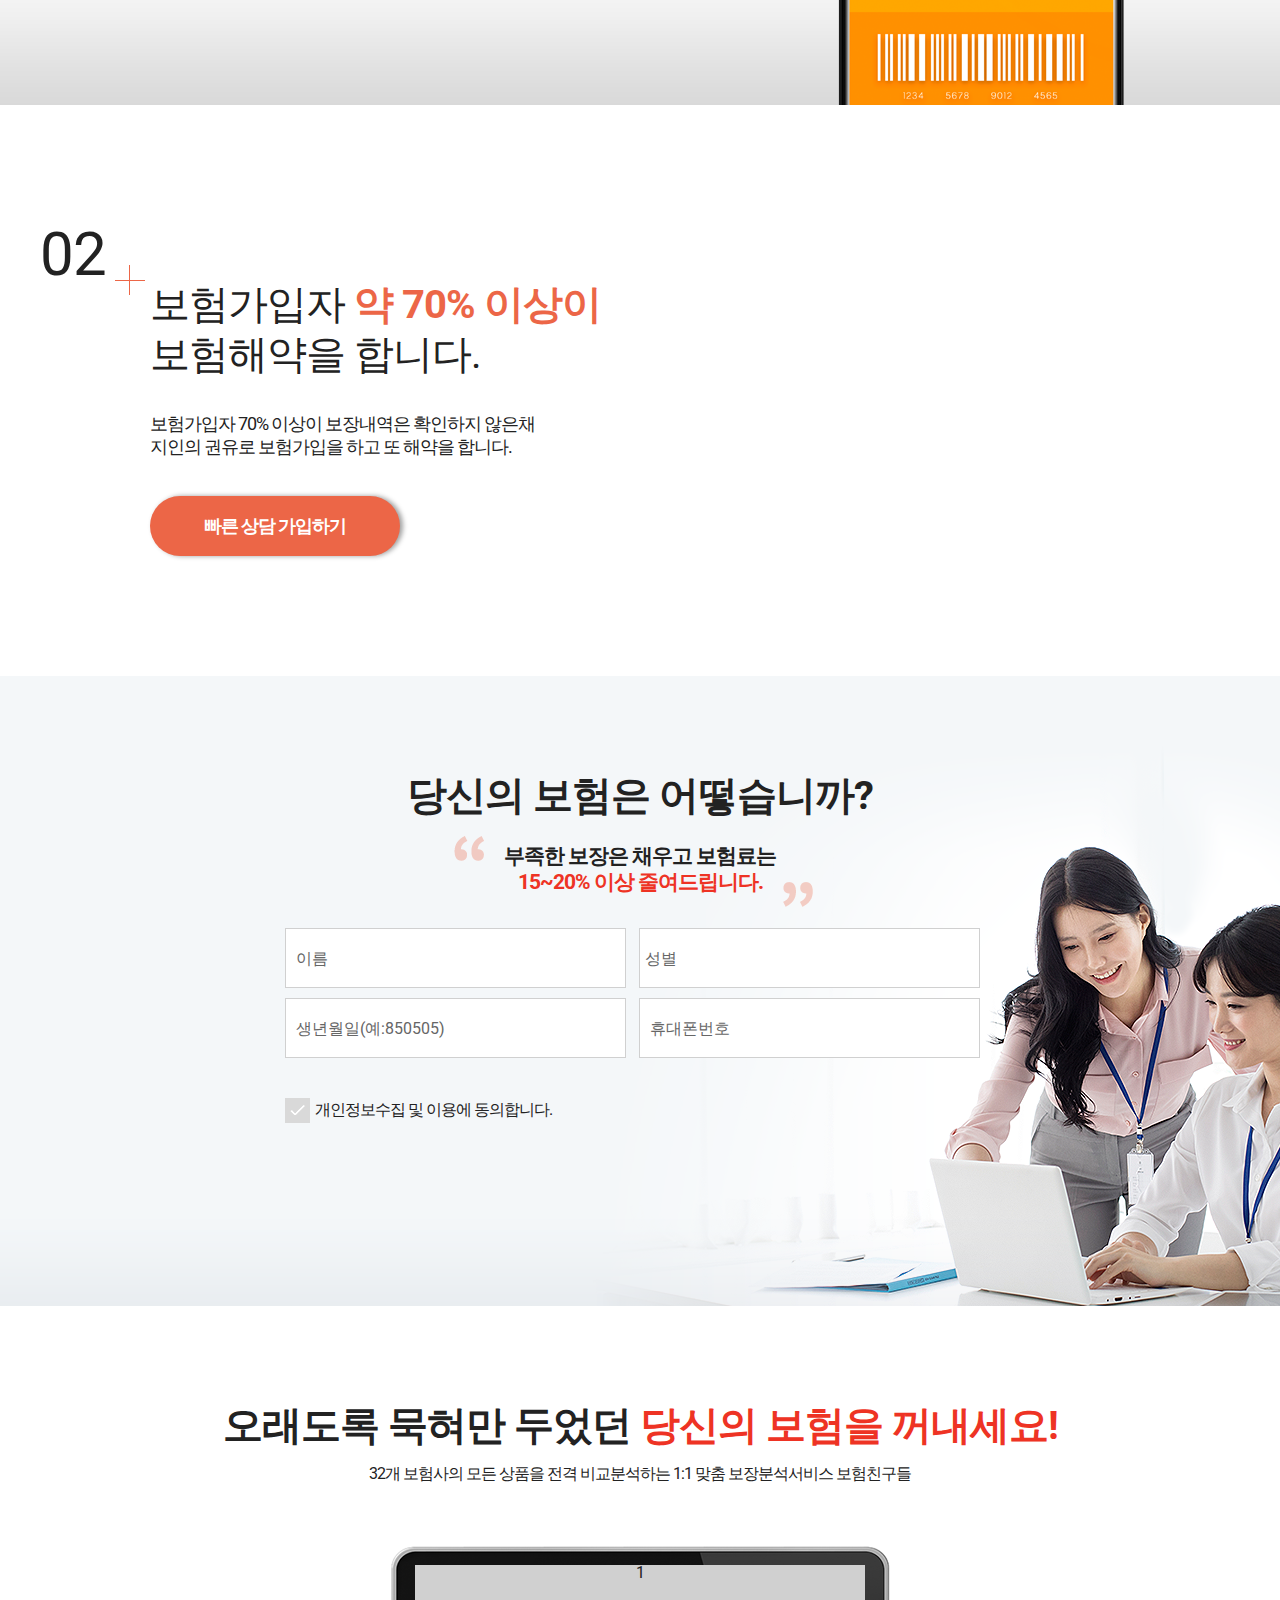
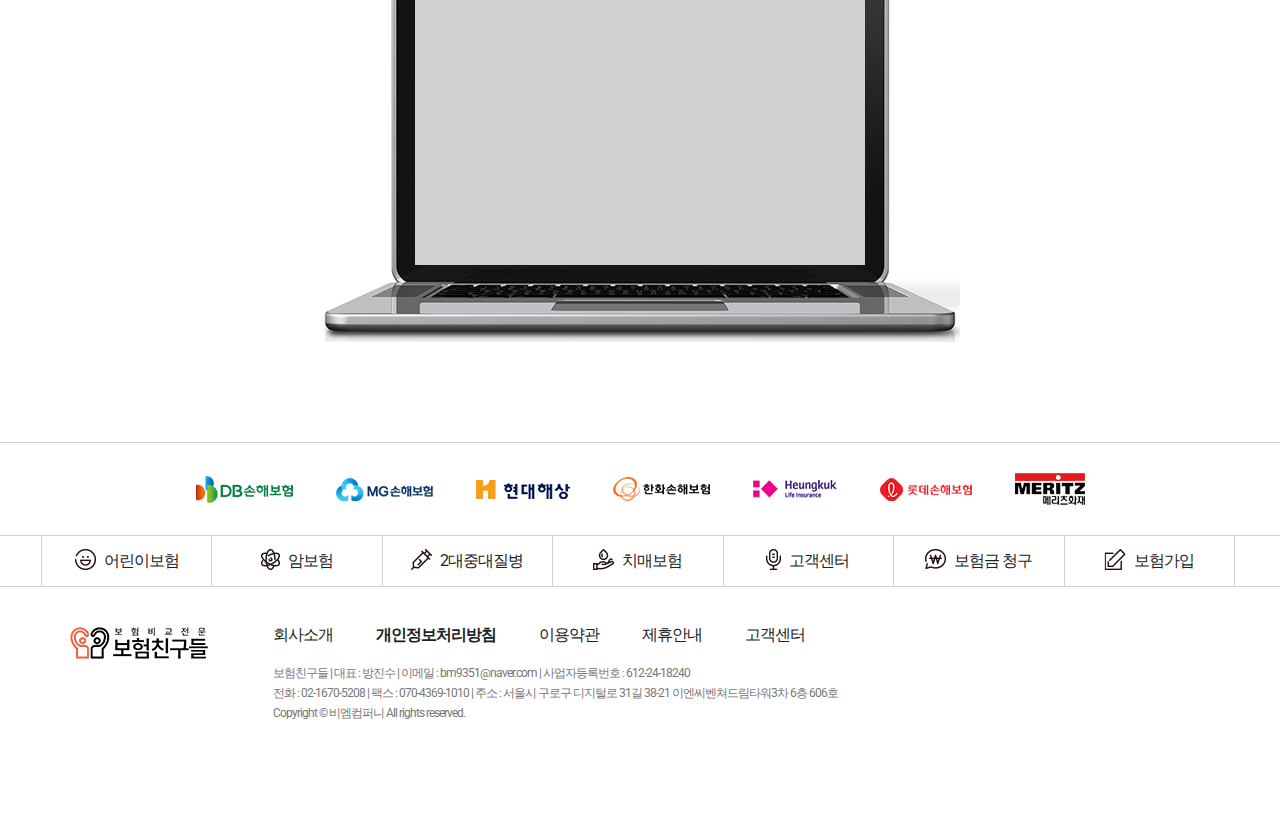
==== commit 69db3136: "" ====
--- a/bm_main_re/index.html
+++ b/bm_main_re/index.html
@@ -6,6 +6,8 @@
     <meta name="viewport" content="width=device-width, initial-scale=1.0">
     <link rel="stylesheet" href="css/element.css">
     <link rel="stylesheet" href="css/default.css">
+    <link rel="stylesheet" href="css/responsive.css">
+
     <title>Document</title>
 </head>
 
@@ -15,7 +17,7 @@
             <div class="head">
                 <div class="wrap">
                     <h1><img src="image/logo.png" alt=""></h1>
-                    <div class='head_caption'>
+                    <div class='head_caption pc'>
                         <ul>
                             <li>
                                 <a href=''>
@@ -45,11 +47,13 @@
                         <div class="line"></div>
                         <img src="image/head-tel.png" alt="">
                     </div>
-                </div>
-            </div>
-
-
-
+                    <div class='mo ham_btn'>
+                        <div></div>
+                        <div></div>
+                        <div></div>
+                    </div>
+                </div>
+            </div>
 
             <div class="gnb">
                 <div class="wrap">
@@ -205,9 +209,106 @@
             <div class="wrap">
                 <h4>오래도록 묵혀만 두었던 <span>당신의 보험을 꺼내세요!</span></h4>
                 <p>32개 보험사의 모든 상품을 전격 비교분석하는 1:1 맞춤 보장분석서비스 <b>보험친구들</b></p>
-            </div>
-
-        </section>
+                <div class='pc_slider'>
+                    <div class='slider_wrap'>1</div>
+                    <img src="image/main-secion6-obj.png" alt="slider">
+                </div>
+            </div>
+        </section>
+
+        <footer>
+            <div class="company_ci">
+                <div class="wrap">
+                    <img src="image/dbf.png" alt="">
+                    <img src="image/mgf.png" alt="">
+                    <img src="image/hdf.png" alt="">
+                    <img src="image/hhf.png" alt="">
+                    <img src="image/hkf.png" alt="">
+                    <img src="image/ltf.png" alt="">
+                    <img src="image/mzf.png" alt="">
+                </div>
+            </div>
+
+            <div class="gnb">
+                <div class="wrap">
+                    <ul>
+                        <li>
+                            <a href="">
+                                <img src="image/gnb-1.png" alt="" class="beactive">
+                                <img src="image/active-gnb-1.png" alt="" class="active">
+                                <span>어린이보험</span>
+                            </a>
+                        </li>
+                        <li>
+                            <a href="">
+                                <img src="image/gnb-2.png" alt="" class="beactive">
+                                <img src="image/active-gnb-2.png" alt="" class="active">
+                                <span>암보험</span>
+                            </a>
+                        </li>
+                        <li>
+                            <a href="">
+                                <img src="image/gnb-3.png" alt="" class="beactive">
+                                <img src="image/active-gnb-3.png" alt="" class="active">
+                                <span>2대중대질병</span>
+                            </a>
+                        </li>
+                        <li>
+                            <a href="">
+                                <img src="image/gnb-4.png" alt="" class="beactive">
+                                <img src="image/active-gnb-4.png" alt="" class="active">
+                                <span>치매보험</span>
+                            </a>
+                        </li>
+                        <li>
+                            <a href="">
+                                <img src="image/gnb-5.png" alt="" class="beactive">
+                                <img src="image/active-gnb-5.png" alt="" class="active">
+                                <span>고객센터</span>
+                            </a>
+                        </li>
+                        <li>
+                            <a href="">
+                                <img src="image/gnb-6.png" alt="" class="beactive">
+                                <img src="image/active-gnb-6.png" alt="" class="active">
+                                <span>보험금 청구</span>
+                            </a>
+                        </li>
+                        <li>
+                            <a href="">
+                                <img src="image/gnb-7.png" alt="" class="beactive">
+                                <img src="image/active-gnb-7.png" alt="" class="active">
+                                <span>보험가입</span>
+                            </a>
+                        </li>
+                    </ul>
+                </div>
+            </div>
+            <div class="foot">
+                <div class="wrap">
+
+                    <div class="ci">
+                        <img src="image/logo.png" alt="">
+                    </div>
+
+                    <div class="company_info">
+                        <ul>
+                            <li><a href="">회사소개</a></li>
+                            <li><a href=""><b>개인정보처리방침</b></a></li>
+                            <li><a href="">이용약관</a></li>
+                            <li><a href="">제휴안내</a></li>
+                            <li><a href="">고객센터</a></li>
+                        </ul>
+                        <address>
+                            보험친구들 | 대표 : 방진수 | 이메일 : bm9351@naver.com | 사업자등록번호 : 612-24-18240</br>
+                            전화 : 02-1670-5208 | 팩스 : 070-4369-1010 | 주소 : 서울시 구로구 디지털로 31길 38-21 이엔씨벤쳐드림타워3차 6층 606호</br>
+                            Copyright © 비엠컴퍼니 All rights reserved.
+                        </address>
+                    </div>
+                </div>
+
+            </div>
+        </footer>
 
 
     </div>
--- a/bm_main_re/css/element.css
+++ b/bm_main_re/css/element.css
@@ -259,10 +259,10 @@
 /* custom */
 *{width: 100%; height: auto; background-size: cover; background-position: center; background-repeat: no-repeat;}
 html,body,ul,ol,li,img,div,span,iframe,a,p,input,textarea,select,i{
-	font-family:'Roboto','Noto Sans KR', sans-serif; font-weight:400; font-style:normal; font-size:16px; word-break:keep-all; color:#222;text-decoration: none;
+	font-family:'Roboto','맑은 고딕', sans-serif; font-weight:400; font-style:normal; font-size:16px; word-break:keep-all; color:#222;text-decoration: none;
 }
 html,body{overflow-x: hidden; min-width: 360px;}
-img{width: 100%; vertical-align: middle;}
+img{width: auto; vertical-align: middle;}
 h1,h2,h3,h4,h5,h6,p,div,span{letter-spacing: -1px;}
 h2{font-size: 60px; text-align: left;}/*80px*/
 h3{font-size: 24px;}
@@ -284,6 +284,7 @@
 .pc{}
 .mo{display: none;}
 
+
 .mt40{
 	margin-top: 40px;
 }--- a/bm_main_re/css/default.css
+++ b/bm_main_re/css/default.css
@@ -3,11 +3,9 @@
     height: auto;
     border-bottom: 1px solid #d0d0d0;
 }
-
 header img {
     width: auto;
 }
-
 header div.head {
     padding: 30px 0px;
     border-bottom: 1px solid #d0d0d0;
@@ -57,7 +55,13 @@
     vertical-align: middle;
     margin: 0px 20px;
 }
-
+header div.head div.ham_btn{width: 25px; height: 25px;  float: right; padding-top: 5px; cursor: pointer;}
+header div.head div.ham_btn > div{width: 100%; height: 2px; background-color: #222;margin-bottom: 5px;}
+header div.head div.ham_btn > div:nth-child(3){width: 50%;float: right;}
+
+div.gnb ul{
+    text-align: center;
+}
 div.gnb ul li {
     width: calc(100%/7);
     margin-left: -4px;
@@ -161,11 +165,15 @@
 }
 
 section.main.con2 div.left_application div.btn {
-	border: 3px solid #fff;
+    border: 3px solid #fff;
     color: #fff;
     margin-top: 30px;
 }
-section.main.con2 div.application h3{font-weight: bold;}
+
+section.main.con2 div.application h3 {
+    font-weight: bold;
+}
+
 section.main.con2 div.application h3,
 section.main.con2 div.application p {
     color: #fff;
@@ -182,42 +190,155 @@
     color: #222;
     text-align: center;
 }
-section.main.con2 div.right_application div.input_area{margin: 20px 0px; padding-left: 50px;}
+
+section.main.con2 div.right_application div.input_area {
+    margin: 20px 0px;
+    padding-left: 50px;
+}
+
 section.main.con2 div.right_application input[type=text],
-section.main.con2 div.right_application div.submit
-{display: inline-block; max-width: 180px; height: 50px; vertical-align: middle; margin-right: 10px; box-sizing: border-box;}
-section.main.con2 div.right_application div.input_area input[type=text]{border: 1px solid #d0d0d0;}
-section.main.con2 div.right_application div.checkbox{margin-left: 50px;}
-section.main.con2 div.right_application div.submit{max-width: 120px; background-color: #ec6647; line-height: 50px;cursor: pointer; color: #fff; text-align: center;}
+section.main.con2 div.right_application div.submit {
+    display: inline-block;
+    max-width: 180px;
+    height: 50px;
+    vertical-align: middle;
+    margin-right: 10px;
+    box-sizing: border-box;
+}
+
+section.main.con2 div.right_application div.input_area input[type=text] {
+    border: 1px solid #d0d0d0;
+}
+
+section.main.con2 div.right_application div.checkbox {
+    margin-left: 50px;
+}
+
+section.main.con2 div.right_application div.submit {
+    max-width: 120px;
+    background-color: #ec6647;
+    line-height: 50px;
+    cursor: pointer;
+    color: #fff;
+    text-align: center;
+}
 
 section.main.con3 div.wrap,
-section.main.con4 div.wrap
-{padding: 120px 0px;}
-section.main div.text_area {width: 50%; display: inline-block;}
-section.main div.text_area h2{position: relative;}
-section.main div.text_area h2 img{width: auto; position: absolute; bottom: -10px; left: 75px;}
-section.main div.text_area h4 span{font-size: 40px; color: #ec6647; font-weight: bold;}
-section.main div.text_area h4{padding-left: 110px; margin-bottom: 10px;}
-section.main div.text_area p{padding-left: 110px; font-size: 18px; margin-bottom: 5px;}
-section.main div.text_area div.btn{background-color: #ec6647; margin-left: 110px; margin-top: 40px; color: #fff; font-weight: bold;
+section.main.con4 div.wrap {
+    padding: 120px 0px;
+}
+
+section.main div.text_area {
+    width: 50%;
+    display: inline-block;
+}
+
+section.main div.text_area h2 {
+    position: relative;
+}
+
+section.main div.text_area h2 img {
+    width: auto;
+    position: absolute;
+    bottom: -10px;
+    left: 75px;
+}
+
+section.main div.text_area h4 span {
+    font-size: 40px;
+    color: #ec6647;
+    font-weight: bold;
+}
+
+section.main div.text_area h4 {
+    padding-left: 110px;
+    margin-bottom: 10px;
+}
+
+section.main div.text_area p {
+    padding-left: 110px;
+    font-size: 18px;
+    margin-bottom: 5px;
+}
+
+section.main div.text_area div.btn {
+    background-color: #ec6647;
+    margin-left: 110px;
+    margin-top: 40px;
+    color: #fff;
+    font-weight: bold;
     -webkit-box-shadow: 3px 0px 5px 0px rgba(0, 0, 0, 0.38);
     -moz-box-shadow: 3px 0px 5px 0px rgba(0, 0, 0, 0.38);
-    box-shadow: 3px 0px 5px 0px rgba(0, 0, 0, 0.38);}
-
-section.main.con3{background-image: url(../image/section-banner-gradiation_bg.png); background-size: auto; background-position:bottom; background-repeat: no-repeat;}
-
-
-section.main.con5{ background-size: cover; height: 630px; background-image: url(../image/main-secion5-bg.png);}
-section.main.con5 div.wrap{padding: 100px 0px;  text-align: center;}
-section.main.con5 h4{font-weight: bold; text-align: center; margin-bottom: 30px;}
-section.main.con5 p{font-size: 21px; text-align: center; margin-bottom: 5px; font-weight: bold; position: relative; width: auto; display: inline-block;}
-section.main.con5 p span{font-size: 21px; color: #ee3324;font-weight: bold;}
-section.main.con5 img{width: auto;}
-section.main.con5 img.obj{position: absolute; opacity: 0.3;}
-section.main.con5 img.obj.left{left: -50px; top: -10px;}
-section.main.con5 img.obj.right{right: -50px; top: 10px;}
-section.main.con5 div.forms{max-width: 710px; margin: 30px auto; text-align: left;}
-section.main.con5 div.forms ul li{
+    box-shadow: 3px 0px 5px 0px rgba(0, 0, 0, 0.38);
+}
+
+section.main.con3 {
+    background-image: url(../image/section-banner-gradiation_bg.png);
+    background-size: auto;
+    background-position: bottom;
+    background-repeat: no-repeat;
+}
+
+
+section.main.con5 {
+    background-size: cover;
+    height: 630px;
+    background-image: url(../image/main-secion5-bg.png);
+}
+
+section.main.con5 div.wrap {
+    padding: 100px 0px;
+    text-align: center;
+}
+
+section.main.con5 h4 {
+    font-weight: bold;
+    text-align: center;
+    margin-bottom: 30px;
+}
+
+section.main.con5 p {
+    font-size: 21px;
+    text-align: center;
+    margin-bottom: 5px;
+    font-weight: bold;
+    position: relative;
+    width: auto;
+    display: inline-block;
+}
+
+section.main.con5 p span {
+    font-size: 21px;
+    color: #ee3324;
+    font-weight: bold;
+}
+
+section.main.con5 img {
+    width: auto;
+}
+
+section.main.con5 img.obj {
+    position: absolute;
+    opacity: 0.3;
+}
+
+section.main.con5 img.obj.left {
+    left: -50px;
+    top: -10px;
+}
+
+section.main.con5 img.obj.right {
+    right: -50px;
+    top: 10px;
+}
+
+section.main.con5 div.forms {
+    max-width: 710px;
+    margin: 30px auto;
+    text-align: left;
+}
+
+section.main.con5 div.forms ul li {
     display: inline-block;
     width: 48%;
     max-width: 350px;
@@ -225,22 +346,99 @@
     margin-right: 10px;
     /* margin: 5px; */
 }
+
 section.main.con5 div.forms ul li input,
-section.main.con5 div.forms ul li select
-{width: 100%; height: 60px; border: 1px solid #d0d0d0; color: #666;}
-section.main.con5 div.forms ul li input::placeholder{
+section.main.con5 div.forms ul li select {
+    width: 100%;
+    height: 60px;
+    border: 1px solid #d0d0d0;
     color: #666;
 }
 
+section.main.con5 div.forms ul li input::placeholder {
+    color: #666;
+}
+
 section.main.con5 div.forms ul li input:focus,
-section.main.con5 div.forms ul li select:focus{
+section.main.con5 div.forms ul li select:focus {
     border: 2px solid #ec6647;
 }
-section.main.con5 div.checkbox{max-width: 710px;margin: 0 auto;}
-section.main.con5 div.checkbox label{text-align: left;}
-
-section.main.con6 div.wrap{padding: 100px 0px;}
-section.main.con6 h4{text-align: center; font-weight: bold;}
-section.main.con6 h4 span{font-size: 40px; font-weight: bold; color: #ee3324;}
-section.main.con6 p{text-align: center; margin-top: 20px;}
-
+
+section.main.con5 div.checkbox {
+    max-width: 710px;
+    margin: 0 auto;
+}
+
+section.main.con5 div.checkbox label {
+    text-align: left;
+}
+
+section.main.con6 div.wrap {
+    padding: 100px 0px;
+}
+
+section.main.con6 h4 {
+    text-align: center;
+    font-weight: bold;
+}
+
+section.main.con6 h4 span {
+    font-size: 40px;
+    font-weight: bold;
+    color: #ee3324;
+}
+
+section.main.con6 p {
+    text-align: center;
+    margin-top: 20px;
+}
+
+section.main.con6 div.pc_slider {
+    text-align: center;
+    margin-top: 40px;
+    position: relative;
+}
+
+section.main.con6 div.pc_slider div.slider_wrap {
+    position: absolute;
+    width: 450px;
+    height: 300px;
+    background-color: #d0d0d0;
+    top: 46%;
+    left: 50%;
+    transform: translate(-50%, -50%);
+}
+
+footer{padding-bottom: 50px;}
+footer div.company_ci{text-align: center; padding: 30px 0px; border-top: 1px solid #d0d0d0; border-bottom: 1px solid #d0d0d0;}
+footer div.company_ci img{margin: 0px 20px;}
+footer div.gnb{border-bottom: 1px solid #d0d0d0;}
+
+footer div.foot{padding:40px 0px;}
+
+footer div.foot div.ci{
+    max-width: 140px;
+    display: inline-block;
+    margin-left: 30px;
+    vertical-align: top;
+
+}
+
+footer div.foot div.company_info{
+    width: 80%;
+    display: inline-block;
+    padding-left: 60px;
+}
+
+footer div.foot div.company_info ul li{display: inline; margin-right: 40px;}
+footer div.foot div.company_info ul li b{font-weight: bold;}
+
+footer address{
+    display: block;
+    width: 70%;
+    max-width: 630px;
+    color: #777;
+    font-size: 12px;
+    margin-top: 20px;
+    line-height: 20px;
+}--- a/bm_main_re/css/responsive.css
+++ b/bm_main_re/css/responsive.css
@@ -0,0 +1,36 @@
+@media (max-width:1200px){
+    div.wrap{max-width: 99%;}
+    header div.head {padding: 30px 20px;box-sizing: border-box;}
+    div.gnb ul li:nth-child(1) {border-left: 0px}
+    div.gnb ul li:nth-last-child(1) {border: 0px;}
+    section.main.con2 div.right_application input[type=text], 
+    section.main.con2 div.right_application div.submit{
+        margin-right: 5px;
+        width: 30%;
+    }
+    section.main.con2 div.left_application img{
+        right: -20%;
+    }
+    footer div.foot div.company_info{
+        width: 60%;
+    }
+}
+
+@media (max-width:1024px){
+    header div.head h1 {width: 28%;}
+    header div.head div.head_caption {width: 71%;}
+}
+
+
+@media (max-width:960px){
+    header div.head div.head_caption ul li {margin-right: 10px;}
+}
+
+@media (max-width:767px){
+    .mo{display: block;}
+    .pc{display: none;}
+    header div.head {padding: 20px 20px;box-sizing: border-box;}
+    header div.head h1 img {width: 100px;}
+    header div.head div.head_caption {display: none;}
+    div.gnb{display: none;}
+}
